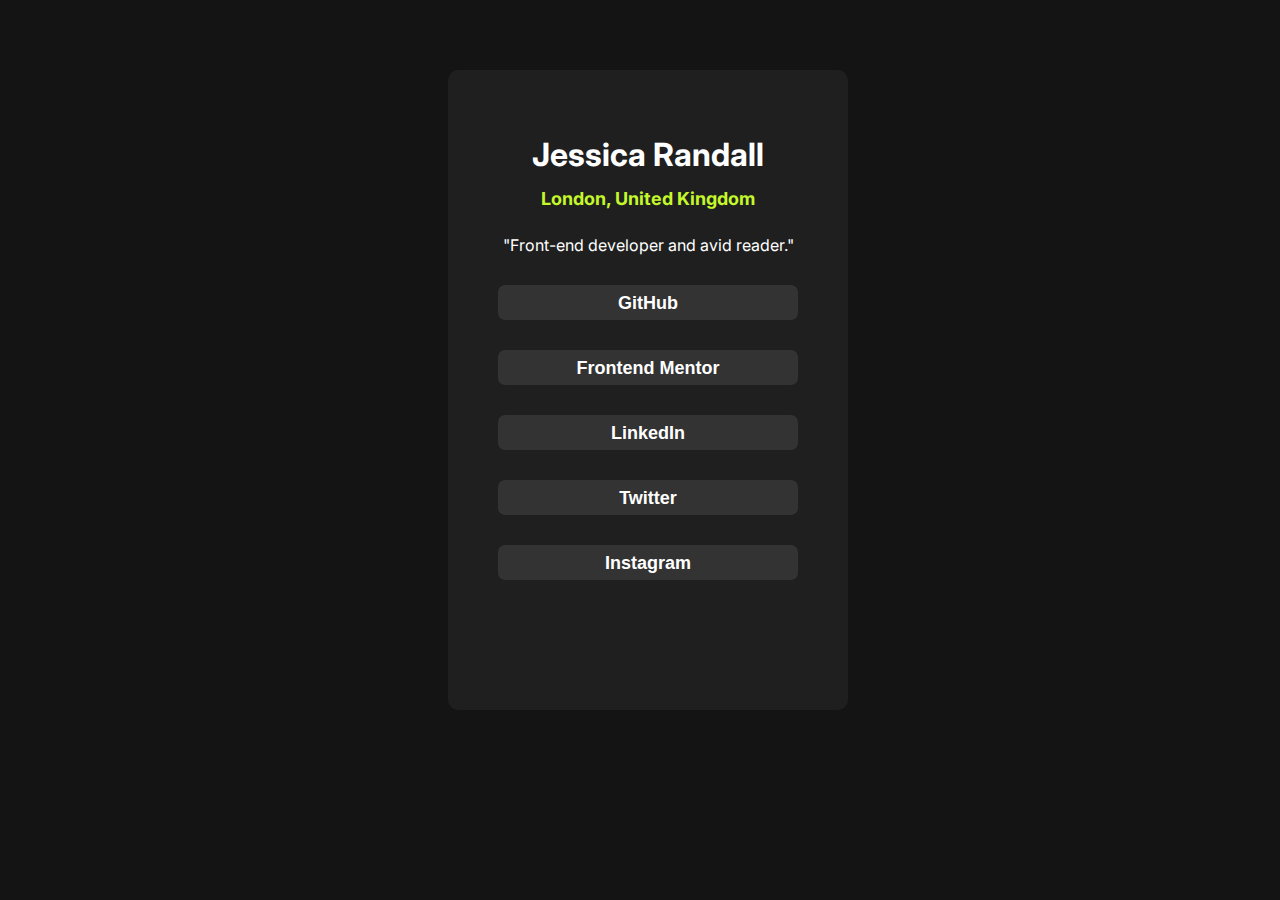
==== index.html @ 580240cd "first commit" ====
<!DOCTYPE html>
<html lang="en">
<head>
  <meta charset="UTF-8">
  <meta name="viewport" content="width=device-width, initial-scale=1.0">
  <title>Profile</title>
  <link rel="stylesheet" href="style.css">
  <link rel="preconnect" href="https://fonts.googleapis.com">
<link rel="preconnect" href="https://fonts.gstatic.com" crossorigin>
<link href="https://fonts.googleapis.com/css2?family=Inter:ital,opsz,wght@0,14..32,100..900;1,14..32,100..900&display=swap" rel="stylesheet">
</head>
<body>
  <div class="container">
    <div class="image"><img src="assets/images/avatar-jessica.jpeg" alt=""></div>

    <h1>Jessica Randall <br>
      <span>London, United Kingdom</span>
    </h1>
    <p>"Front-end developer and avid reader."</p>

    <div class="recs">
      <div class="rec1">
        <h2>GitHub</h2>
      </div>
      <div class="recs">
        <div class="rec2">
          <h2>Frontend Mentor</h2>
        </div>

        <div class="recs">
          <div class="rec3">
            <h2>LinkedIn</h2>
          </div>

          <div class="recs">
            <div class="rec4">
              <h2>Twitter</h2>
            </div>

            <div class="recs">
              <div class="rec5">
                <h2>Instagram</h2>
              </div>
    </div>
  </div>
</body>
</html>
---- style.css ----
body{
    width: 100%;
    height: 100%;
    background-color: #141414;
    font-family: 'inter';
}

.container{
    width: 400px;
    height: 640px;
    margin: 70px auto;
    background-color: #1F1F1F;
    border-radius: 10px 10px;
    text-align: center;
}

.image img{
    border-radius: 50%;
    width: 20%;
    margin-top: 40px;
}

h1{
    color: white;
}

span{
    color: hsl(75, 94%, 57%);
    font-size: 18px;
}

.recs{
    justify-content: space-between;
}

.rec1{
    margin: 0 auto;
    margin-top: 30px;
    width: 300px;
    height: 35px;
    background-color: #333333;
    border-radius: 7px 7px;
}
.rec2{
    margin: 0 auto;
    margin-top: 30px;
    width: 300px;
    height: 35px;
    background-color: #333333;
    border-radius: 7px 7px;
}

.rec3{
    margin: 0 auto;
    margin-top: 30px;
    width: 300px;
    height: 35px;
    background-color: #333333;
    border-radius: 7px 7px;
}

.rec4{
    margin: 0 auto;
    margin-top: 30px;
    width: 300px;
    height: 35px;
    background-color: #333333;
    border-radius: 7px 7px;
}

.rec5{
    margin: 0 auto;
    margin-top: 30px;
    width: 300px;
    height: 35px;
    background-color: #333333;
    border-radius: 7px 7px;
}

h2{
    color: white;
    text-align: center;
    font-family: sans-serif;
    font-size: 18px;
    justify-content: center;
    padding: 8px 12px;
}

p{
    color: white;
}


@media (max-width: 768px){
    .container{
        width: 90%;
        min-height: 740px;
        margin-top: 100px;
    }

    .rec1{
        width: 60%;
    }

    .rec2{
        width: 60%;
    }

    .rec3{
        width: 60%;
    }

    .rec4{
        width: 60%;
    }

    .rec5{
        width: 60%;
    }

    h1{
        font-size: 40px;
    }

    p{
        font-size: 25px;
    }
}

@media (max-width: 400px){
    .container{
        width: 70%;
    }
    .rec1{
        width: 80%;
    }
    .rec2{
        width: 80%;
    }
    .rec3{
        width: 80%;
    }
    .rec4{
        width: 80%;
    }
    .rec5{
        width: 80%;
    }
    p{
        font-size: 14px;
    }
}
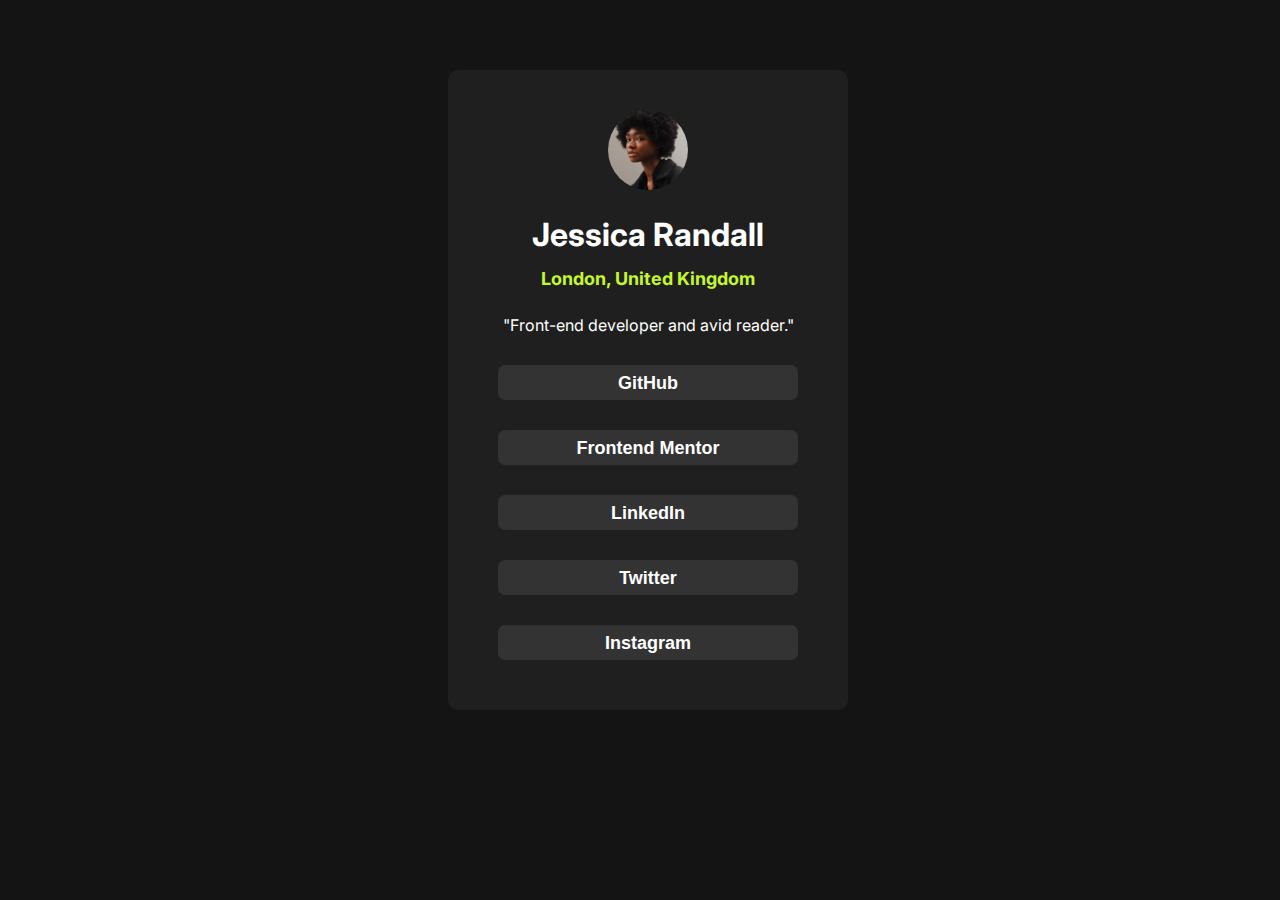
==== commit 239085f1: "sharp" ====
--- a/index.html
+++ b/index.html
@@ -11,7 +11,7 @@
 </head>
 <body>
   <div class="container">
-    <div class="image"><img src="assets/images/avatar-jessica.jpeg" alt=""></div>
+    <div class="image"><img src="/images/avatar-jessica.jpeg" alt=""></div>
 
     <h1>Jessica Randall <br>
       <span>London, United Kingdom</span>
